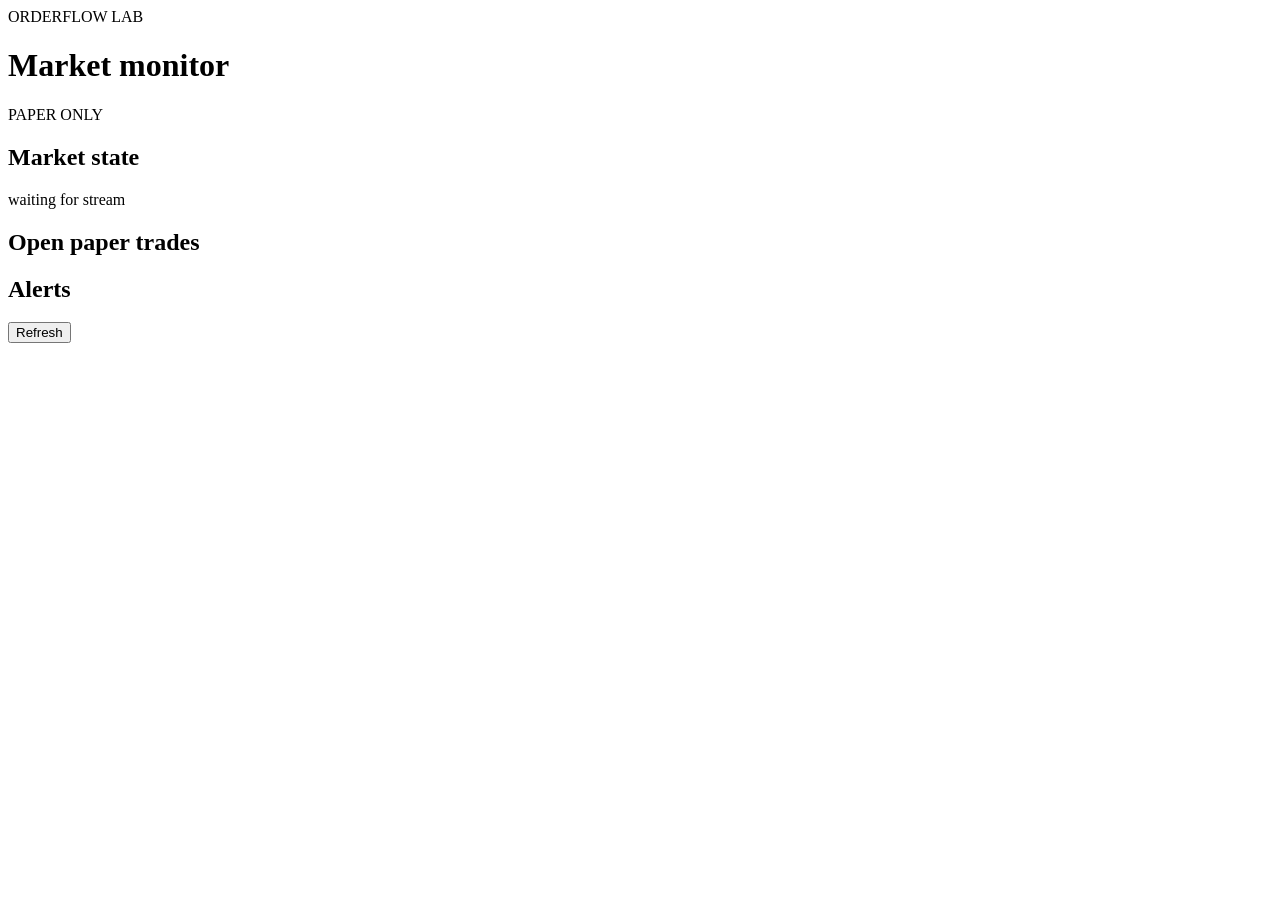
==== static/index.html @ cfa153e4 "add paper orderflow application core" ====
<!doctype html>
<html lang="ru">
<head>
  <meta charset="utf-8">
  <meta name="viewport" content="width=device-width, initial-scale=1">
  <title>Crypto Orderflow</title>
  <link rel="stylesheet" href="/app.css">
</head>
<body>
  <header class="topbar">
    <div>
      <span class="eyebrow">ORDERFLOW LAB</span>
      <h1>Market monitor</h1>
    </div>
    <div id="mode" class="mode">PAPER ONLY</div>
  </header>
  <main>
    <section class="status-grid" id="status"></section>
    <section class="layout">
      <article class="panel wide">
        <div class="panel-header"><h2>Market state</h2><span id="updated">waiting for stream</span></div>
        <div id="market" class="market-grid"></div>
      </article>
      <article class="panel">
        <div class="panel-header"><h2>Open paper trades</h2></div>
        <div id="trades" class="table-wrap"></div>
      </article>
      <article class="panel wide">
        <div class="panel-header"><h2>Alerts</h2><button class="icon-button" title="Refresh" onclick="refresh()">Refresh</button></div>
        <div id="alerts" class="table-wrap"></div>
      </article>
    </section>
  </main>
  <script src="/app.js"></script>
</body>
</html>
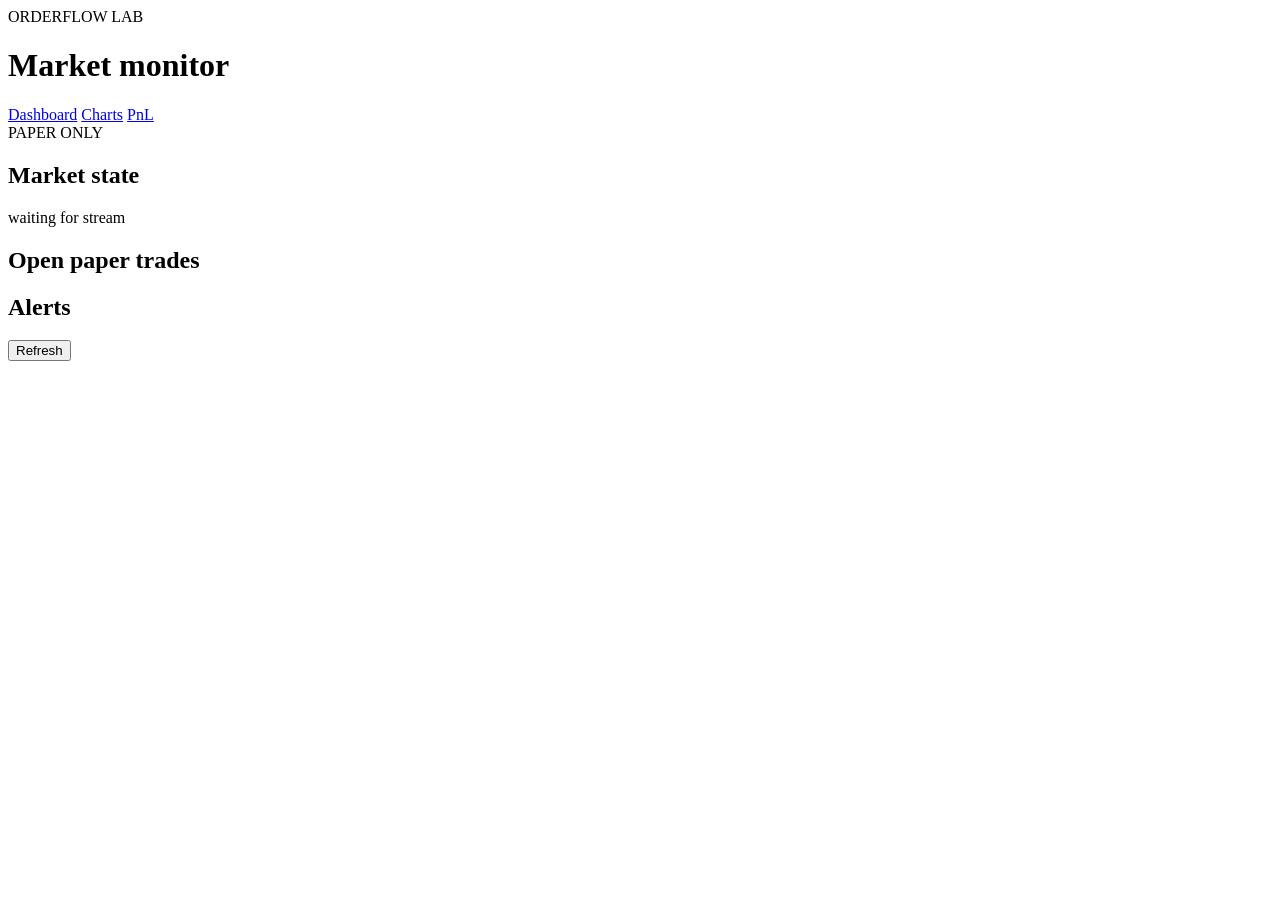
==== commit bbfdb5da: "add navigation to index.html" ====
--- a/static/index.html
+++ b/static/index.html
@@ -12,6 +12,11 @@
       <span class="eyebrow">ORDERFLOW LAB</span>
       <h1>Market monitor</h1>
     </div>
+    <nav class="nav">
+      <a href="/" class="nav-link active">Dashboard</a>
+      <a href="/chart.html" class="nav-link">Charts</a>
+      <a href="/pnl.html" class="nav-link">PnL</a>
+    </nav>
     <div id="mode" class="mode">PAPER ONLY</div>
   </header>
   <main>
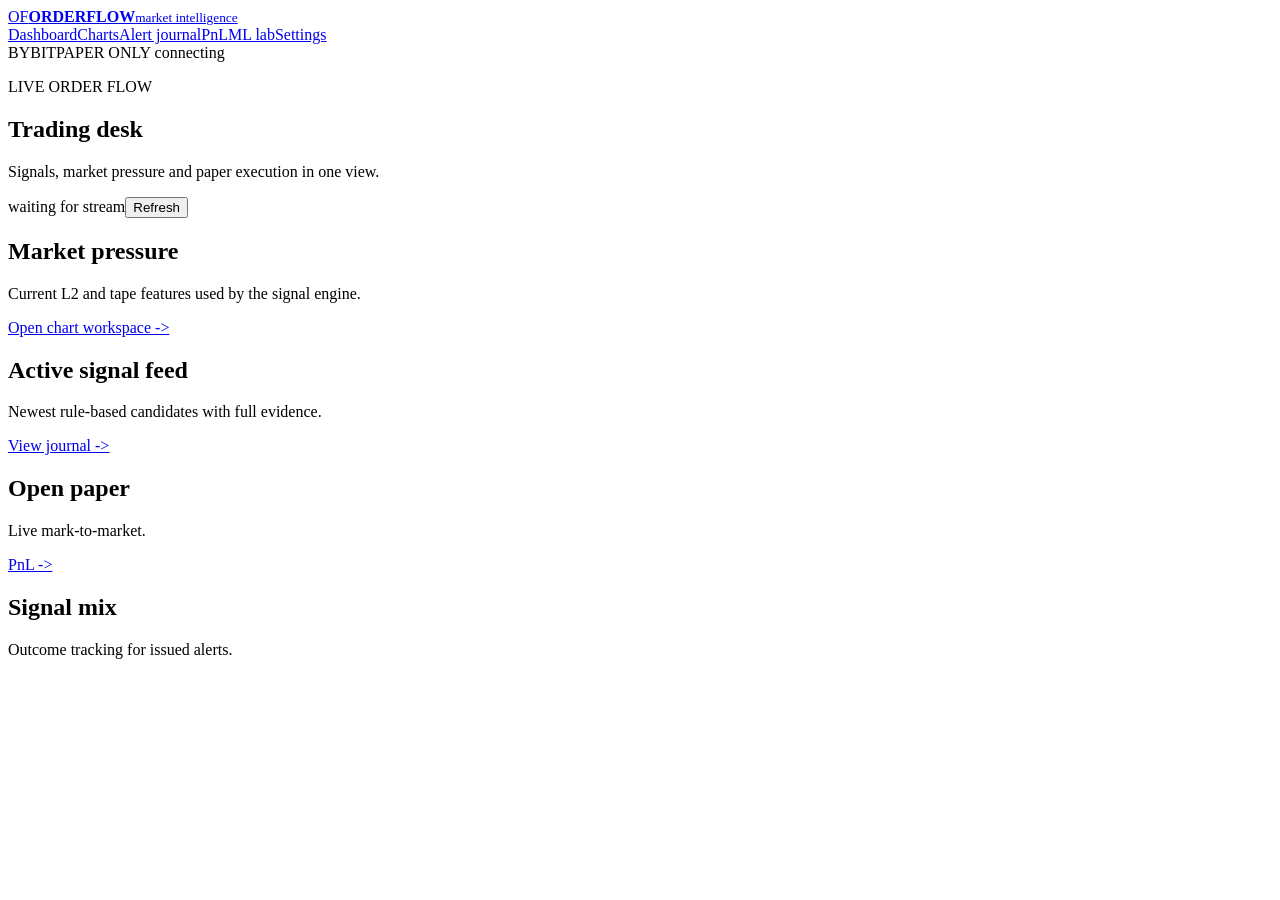
==== commit 4c273d10: "Release dashboard: signal feed, evidence cards, lifecycle actions, live paper PnL" ====
--- a/static/index.html
+++ b/static/index.html
@@ -1,41 +1,28 @@
 <!doctype html>
-<html lang="ru">
+<html lang="en">
 <head>
   <meta charset="utf-8">
   <meta name="viewport" content="width=device-width, initial-scale=1">
-  <title>Crypto Orderflow</title>
-  <link rel="stylesheet" href="/app.css">
+  <title>Orderflow Lab | Dashboard</title>
+  <link rel="stylesheet" href="/app.css?v=1">
 </head>
 <body>
   <header class="topbar">
-    <div>
-      <span class="eyebrow">ORDERFLOW LAB</span>
-      <h1>Market monitor</h1>
-    </div>
-    <nav class="nav">
-      <a href="/" class="nav-link active">Dashboard</a>
-      <a href="/chart.html" class="nav-link">Charts</a>
-      <a href="/pnl.html" class="nav-link">PnL</a>
-    </nav>
-    <div id="mode" class="mode">PAPER ONLY</div>
+    <a class="brand" href="/"><span class="brand-mark">OF</span><span><b>ORDERFLOW</b><small>market intelligence</small></span></a>
+    <nav class="nav"><a class="active" href="/">Dashboard</a><a href="/chart.html">Charts</a><a href="/alerts.html">Alert journal</a><a href="/pnl.html">PnL</a><a href="/ml.html">ML lab</a><a href="/settings.html">Settings</a></nav>
+    <div class="top-actions"><span id="exchange-badge" class="badge blue">BYBIT</span><span class="mode-badge">PAPER ONLY</span><span id="connection-dot" class="connection"><i></i> connecting</span></div>
   </header>
-  <main>
-    <section class="status-grid" id="status"></section>
-    <section class="layout">
-      <article class="panel wide">
-        <div class="panel-header"><h2>Market state</h2><span id="updated">waiting for stream</span></div>
-        <div id="market" class="market-grid"></div>
-      </article>
-      <article class="panel">
-        <div class="panel-header"><h2>Open paper trades</h2></div>
-        <div id="trades" class="table-wrap"></div>
-      </article>
-      <article class="panel wide">
-        <div class="panel-header"><h2>Alerts</h2><button class="icon-button" title="Refresh" onclick="refresh()">Refresh</button></div>
-        <div id="alerts" class="table-wrap"></div>
-      </article>
+  <main class="shell">
+    <section class="page-heading"><div><p class="eyebrow">LIVE ORDER FLOW</p><h1>Trading desk</h1><p class="subhead">Signals, market pressure and paper execution in one view.</p></div><div class="heading-meta"><span id="last-update">waiting for stream</span><button class="button secondary" onclick="refresh()">Refresh</button></div></section>
+    <section id="summary" class="metric-grid"></section>
+    <section class="market-panel panel"><div class="section-heading"><div><h2>Market pressure</h2><p>Current L2 and tape features used by the signal engine.</p></div><a class="text-link" href="/chart.html">Open chart workspace <span>-></span></a></div><div id="market" class="market-grid"></div></section>
+    <section class="desk-grid">
+      <section class="panel feed-panel"><div class="section-heading"><div><h2>Active signal feed</h2><p>Newest rule-based candidates with full evidence.</p></div><a class="text-link" href="/alerts.html">View journal <span>-></span></a></div><div id="alerts" class="alert-feed"></div></section>
+      <aside class="side-stack"><section class="panel"><div class="section-heading"><div><h2>Open paper</h2><p>Live mark-to-market.</p></div><a class="text-link" href="/pnl.html">PnL <span>-></span></a></div><div id="trades"></div></section><section class="panel"><div class="section-heading"><div><h2>Signal mix</h2><p>Outcome tracking for issued alerts.</p></div></div><div id="outcome-mix" class="outcome-mix"></div></section></aside>
     </section>
   </main>
-  <script src="/app.js"></script>
+  <div id="toast" class="toast" role="status"></div>
+  <dialog id="alert-dialog" class="dialog"><button class="dialog-close" onclick="closeDialog()">x</button><div id="alert-detail"></div></dialog>
+  <script src="/app.js?v=1"></script>
 </body>
 </html>
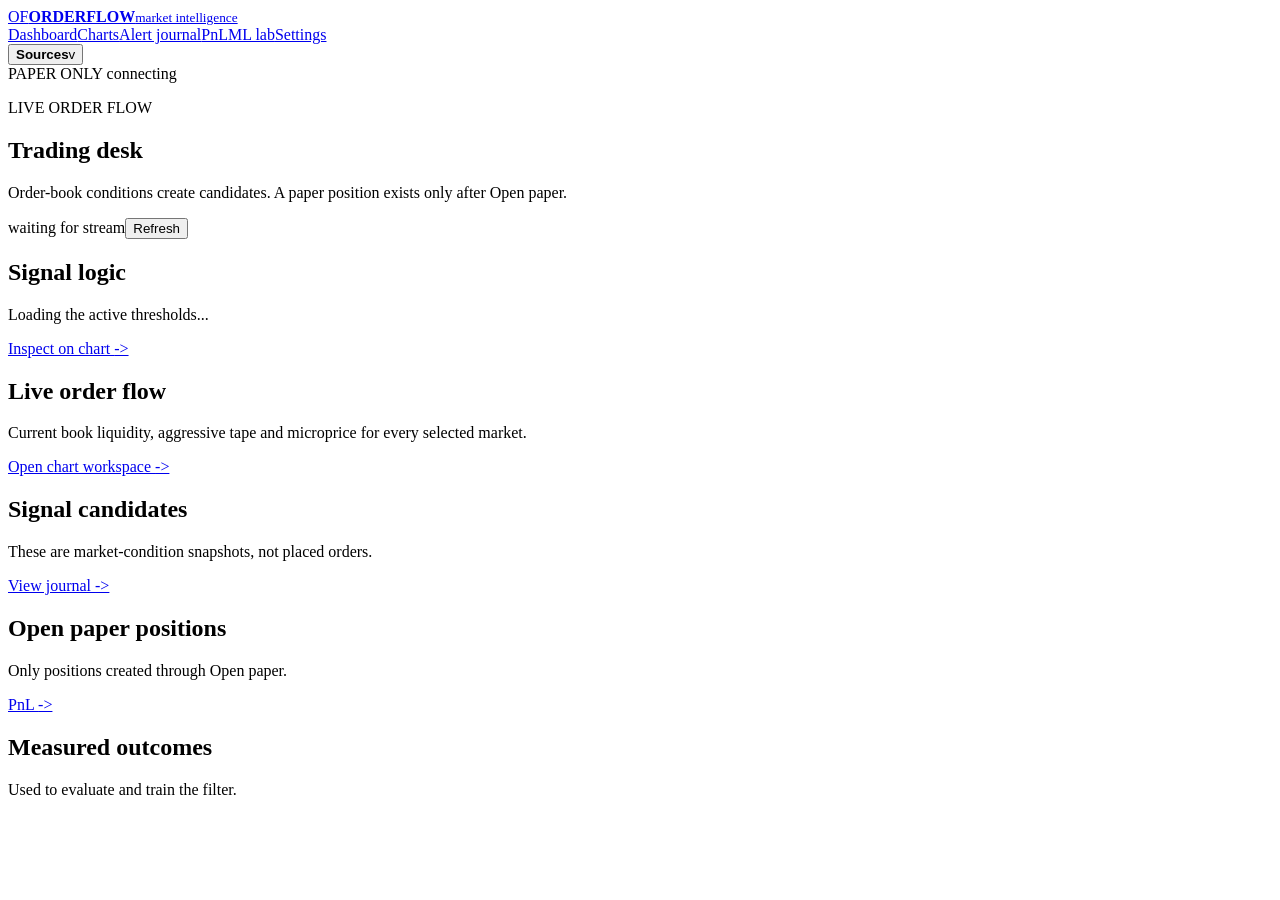
==== commit 2a321e9d: "Clarify dashboard strategy, sources and candidate versus paper trade" ====
--- a/static/index.html
+++ b/static/index.html
@@ -1,28 +1,2 @@
 <!doctype html>
-<html lang="en">
-<head>
-  <meta charset="utf-8">
-  <meta name="viewport" content="width=device-width, initial-scale=1">
-  <title>Orderflow Lab | Dashboard</title>
-  <link rel="stylesheet" href="/app.css?v=1">
-</head>
-<body>
-  <header class="topbar">
-    <a class="brand" href="/"><span class="brand-mark">OF</span><span><b>ORDERFLOW</b><small>market intelligence</small></span></a>
-    <nav class="nav"><a class="active" href="/">Dashboard</a><a href="/chart.html">Charts</a><a href="/alerts.html">Alert journal</a><a href="/pnl.html">PnL</a><a href="/ml.html">ML lab</a><a href="/settings.html">Settings</a></nav>
-    <div class="top-actions"><span id="exchange-badge" class="badge blue">BYBIT</span><span class="mode-badge">PAPER ONLY</span><span id="connection-dot" class="connection"><i></i> connecting</span></div>
-  </header>
-  <main class="shell">
-    <section class="page-heading"><div><p class="eyebrow">LIVE ORDER FLOW</p><h1>Trading desk</h1><p class="subhead">Signals, market pressure and paper execution in one view.</p></div><div class="heading-meta"><span id="last-update">waiting for stream</span><button class="button secondary" onclick="refresh()">Refresh</button></div></section>
-    <section id="summary" class="metric-grid"></section>
-    <section class="market-panel panel"><div class="section-heading"><div><h2>Market pressure</h2><p>Current L2 and tape features used by the signal engine.</p></div><a class="text-link" href="/chart.html">Open chart workspace <span>-></span></a></div><div id="market" class="market-grid"></div></section>
-    <section class="desk-grid">
-      <section class="panel feed-panel"><div class="section-heading"><div><h2>Active signal feed</h2><p>Newest rule-based candidates with full evidence.</p></div><a class="text-link" href="/alerts.html">View journal <span>-></span></a></div><div id="alerts" class="alert-feed"></div></section>
-      <aside class="side-stack"><section class="panel"><div class="section-heading"><div><h2>Open paper</h2><p>Live mark-to-market.</p></div><a class="text-link" href="/pnl.html">PnL <span>-></span></a></div><div id="trades"></div></section><section class="panel"><div class="section-heading"><div><h2>Signal mix</h2><p>Outcome tracking for issued alerts.</p></div></div><div id="outcome-mix" class="outcome-mix"></div></section></aside>
-    </section>
-  </main>
-  <div id="toast" class="toast" role="status"></div>
-  <dialog id="alert-dialog" class="dialog"><button class="dialog-close" onclick="closeDialog()">x</button><div id="alert-detail"></div></dialog>
-  <script src="/app.js?v=1"></script>
-</body>
-</html>
+<html lang="en"><head><meta charset="utf-8"><meta name="viewport" content="width=device-width, initial-scale=1"><title>Orderflow Lab | Dashboard</title><link rel="stylesheet" href="/app.css?v=2"><link rel="stylesheet" href="/terminal.css?v=1"></head><body><header class="topbar"><a class="brand" href="/"><span class="brand-mark">OF</span><span><b>ORDERFLOW</b><small>market intelligence</small></span></a><nav class="nav"><a class="active" href="/">Dashboard</a><a href="/chart.html">Charts</a><a href="/alerts.html">Alert journal</a><a href="/pnl.html">PnL</a><a href="/ml.html">ML lab</a><a href="/settings.html">Settings</a></nav><div class="top-actions"><div class="source-menu"><button id="source-trigger" class="badge blue source-trigger" type="button" aria-expanded="false"><b id="exchange-badge">Sources</b><span>v</span></button><div id="source-popover" class="source-popover hidden"></div></div><span class="mode-badge">PAPER ONLY</span><span id="connection-dot" class="connection"><i></i> connecting</span></div></header><main class="shell"><section class="page-heading"><div><p class="eyebrow">LIVE ORDER FLOW</p><h1>Trading desk</h1><p class="subhead">Order-book conditions create candidates. A paper position exists only after Open paper.</p></div><div class="heading-meta"><span id="last-update">waiting for stream</span><button class="button secondary" onclick="refresh()">Refresh</button></div></section><section id="summary" class="metric-grid"></section><section class="panel decision-panel"><div class="section-heading"><div><h2>Signal logic</h2><p id="strategy-meta">Loading the active thresholds...</p></div><a class="text-link" href="/chart.html">Inspect on chart <span>-&gt;</span></a></div><div id="strategy-flow" class="decision-flow"></div><div id="strategy-result" class="decision-result"></div></section><section class="market-panel panel"><div class="section-heading"><div><h2>Live order flow</h2><p>Current book liquidity, aggressive tape and microprice for every selected market.</p></div><a class="text-link" href="/chart.html">Open chart workspace <span>-&gt;</span></a></div><div id="market" class="market-grid"></div></section><section class="desk-grid"><section class="panel feed-panel"><div class="section-heading"><div><h2>Signal candidates</h2><p>These are market-condition snapshots, not placed orders.</p></div><a class="text-link" href="/alerts.html">View journal <span>-&gt;</span></a></div><div id="alerts" class="alert-feed"></div></section><aside class="side-stack"><section class="panel"><div class="section-heading"><div><h2>Open paper positions</h2><p>Only positions created through Open paper.</p></div><a class="text-link" href="/pnl.html">PnL <span>-&gt;</span></a></div><div id="trades"></div></section><section class="panel"><div class="section-heading"><div><h2>Measured outcomes</h2><p>Used to evaluate and train the filter.</p></div></div><div id="outcome-mix" class="outcome-mix"></div></section></aside></section></main><div id="toast" class="toast" role="status"></div><dialog id="alert-dialog" class="dialog"><button class="dialog-close" onclick="closeDialog()">x</button><div id="alert-detail"></div></dialog><script src="/app.js?v=3"></script></body></html>
